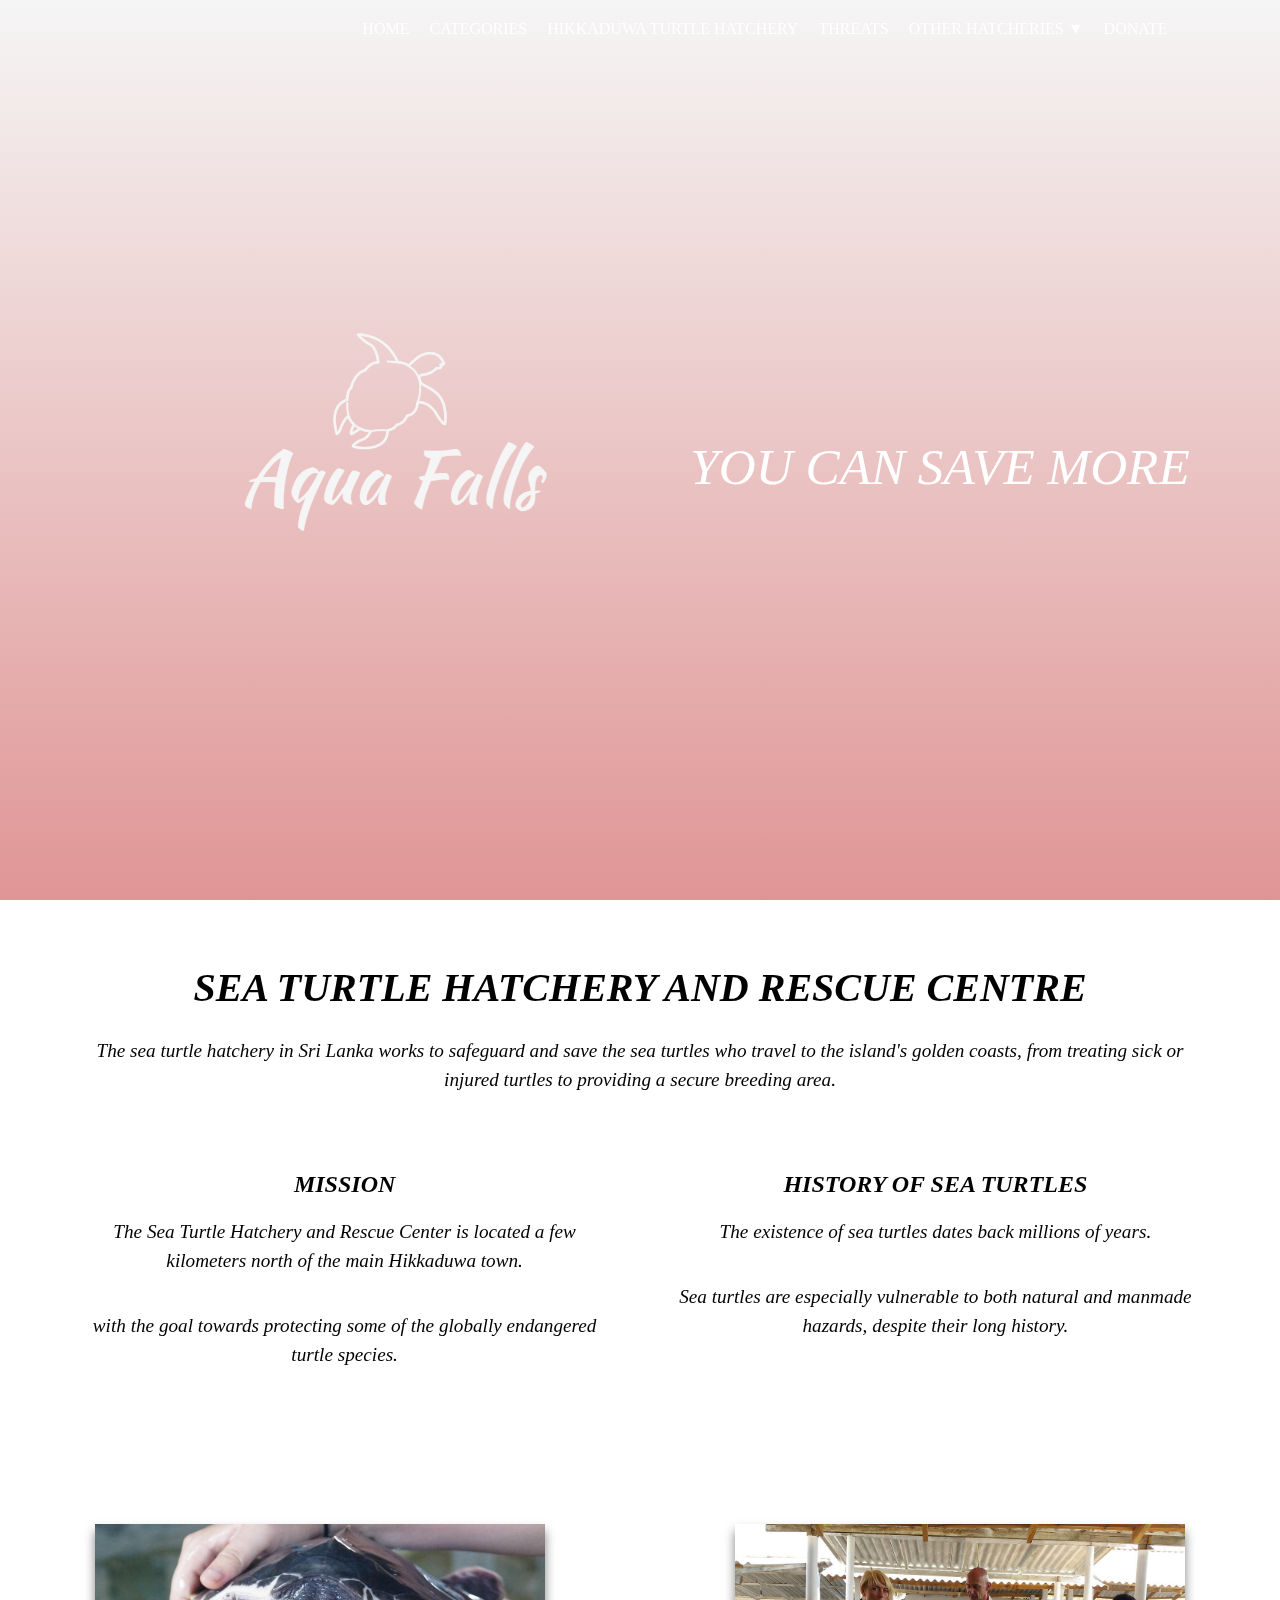
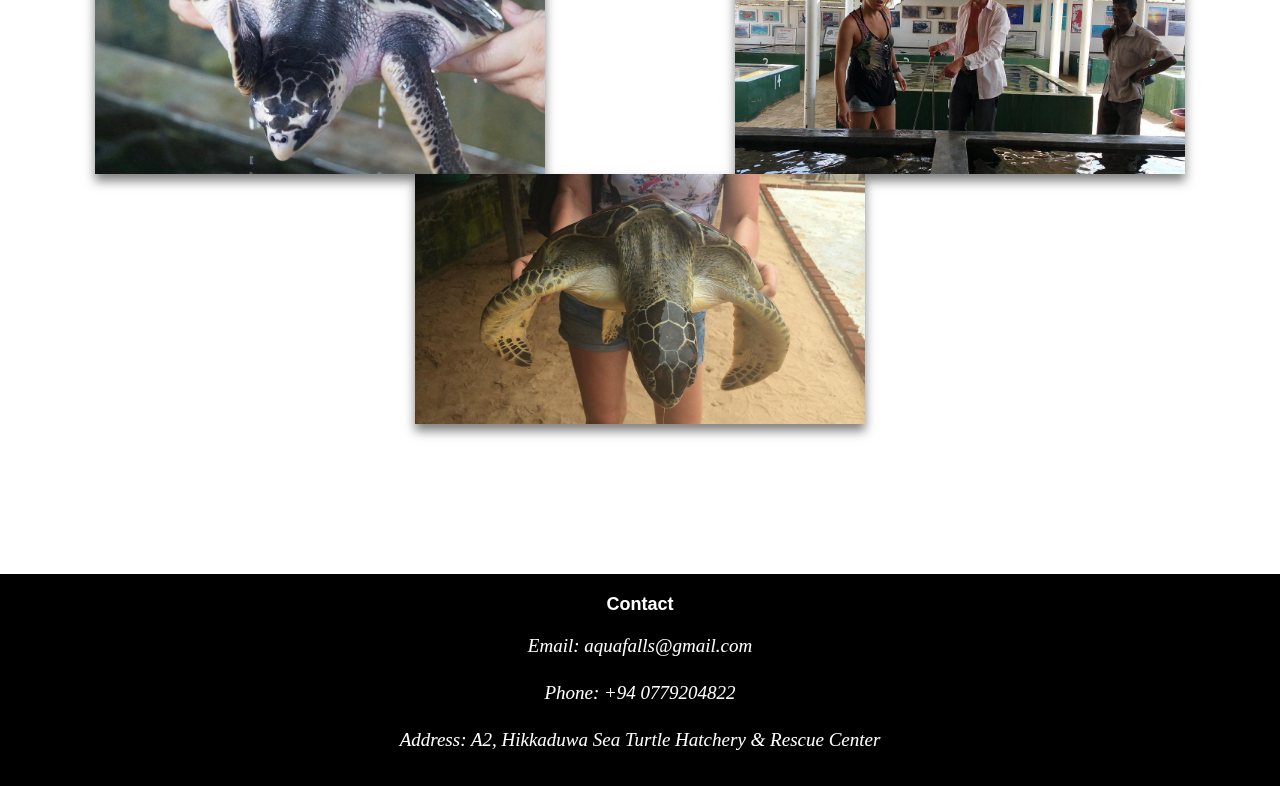
==== index.html @ e220e7ec "Add files via upload" ====
<!DOCTYPE html>
<html>
<head>
    <meta name="viewport" content="width=device-width, initial-scale=1.0">
    <title>Home | AF</title>
    <link rel="stylesheet" href="Turtle.css">
   
</head>
<body>
    <div class="heading">
        <video autoplay loop muted playsinline class="backgroundvid"> 
            <source src="Video/turtle19.mp4" type="video/mp4">
        </video>
        <img src="images/Aqua Falls-1.png" class="logo">
        
        
        <nav>
            
            <div class="navlinks" id="navlinks">
                
                <ul>
                    <li class="current-page"><a href="#second-page">Home</a></li>
                    <li class="current-page"><a href="Turtle2.html">Categories</a></li>
                    <li class="current-page"><a href="Turtle3.html">Hikkaduwa Turtle Hatchery</a></li>
                    <li class="current-page"><a href="Turtle4.html">Threats</a></li>
                    <li class="current-page"><a > Other Hatcheries ▼</a>
                        <ul class="dropdown-list">
                          <li><a href="Turtle5.html">Kosgoda Hatchery</a></li>
                          <li><a href="Turtle6.html">Bentota Hatchery</a></li>
                        </ul>
                      </li>
                    <li class="current-page"><a href="Turtle7.html">Donate</a></li>
                </ul>
            </div>
           
        </nav>
    

        <div class="content">
            
            <h1>YOU CAN SAVE MORE</h1>
        </div>
    </div>
    

    <div id="second-page" class="second-page">
        <section class="text">
            <h1>SEA TURTLE HATCHERY AND RESCUE CENTRE</h1>
            <p>The sea turtle hatchery in Sri Lanka works to safeguard and save the sea turtles who travel to the island's golden coasts, from treating sick or injured turtles to providing a secure breeding area.</p>
            <div class="textmain">
                <div class="row">
                    <h2>MISSION</h2>
                    <p>The Sea Turtle Hatchery and Rescue Center is located a few kilometers north of the main Hikkaduwa town.</p>
                    <p>with the goal towards protecting some of the globally endangered turtle species.</p>
                </div>
                <div class="row">
                    <h2>HISTORY OF SEA TURTLES</h2>
                    <p>The existence of sea turtles dates back millions of years.</p>
                    <p>Sea turtles are especially vulnerable to both natural and manmade hazards, despite their long history.</p>
                </div>
            </div>
        </section>

        <div class="parent">
            <div class="img1">
                <img src="images/turtle11.jpg">
                <div class="info">
                    <p>The sea turtle hatchery in Sri Lanka strives to safeguard and save the sea turtles that visit the island's golden coasts, <br> from rehabilitating injured sea turtles to providing a safe nesting habitat. <br> It typically requires about two days for eggs to hatch </p>
                </div>
            </div>
            <div class="img1">
                <img src="images/turtle12.jpg">
                <div class="info">
                   
                    <p>Visitors are able to observe turtle eggs that were safely buried in the sand hatchery. <br> Turtles are treated very tenderly and with extreme concern for their appropriate development so that they can be securely released into the sea and live in their natural environment. </p>
                </div>
            </div>
            <div class="img1">
                <img src="images/turtle13.jpg">
                <div class="info">
                   
                    <p>Visitors can witness turtles of various sizes; turtles must develop in order to be released and live on their own. <br> Visitors will also be able to witness turtles with deformed bodily parts, such as those lacking forelegs or rear legs.</p>
                </div>
            </div>
        </div>
    </div>
    <section>
        <div class="Footer">
            <div class="Footer-Contact">
                <h3>Contact</h3>
                <p>Email: aquafalls@gmail.com</p>
                <p>Phone: +94 0779204822</p>
                <p>Address: A2, Hikkaduwa
                    Sea Turtle Hatchery & Rescue Center</p>
            </div>
           
        </div>
    </section>
    
</body>
</html>
---- Turtle.css ----
* {
    margin: 0;
    padding: 0;
    box-sizing: border-box;
    font-family: 'Poppins', sans-serif;
    filter: brightness(100%);
}

.heading {
    width: 100%;
    height: 100vh;
    background-image: linear-gradient(rgba(241, 241, 241, 0.7), rgba(211, 104, 104, 0.7));
    position: relative;
    padding: 0 5%;
    display: flex;
    align-items: center;
    justify-content: center;
}

nav {
    width: 100%;
    position: absolute;
    top: 0;
    left: 0;
    padding: 20px 8%;
    display:grid;
    justify-content: end;
    
   
}

nav .fa {
  display: none;
}

.logo {
    width: 600px;
    position: relative;
    top: 0;
    left: 0;
    
}
.dropdown-list {
    display: none;
    position: absolute;
    background-color: transparent;
    padding: 0;
    margin: 0;
   
    z-index: 1;
    opacity: 0;
    transition: opacity 0.3s ease;
  }
  
  li.current-page:hover .dropdown-list {
    display: block;
    opacity: 1;
  }
  
  .dropdown-list li {
    list-style: none;
    padding: 8px 16px;
  }
  
  .dropdown-list li a {
    display: block;
    color: #fffafa;
    text-decoration: none;
  }
  
  .dropdown-list li a:hover {
    background-color: #f24141;
  }
  

.navlinks ul li a{
    text-decoration: none;
    color: #fff;
    text-transform: uppercase;
    font-family: cursive;

}
.navlinks ul li{
    list-style: none;
    display: inline-block;
    margin:0 10px;
    position: relative;
    

}
.navlinks ul li::after{
    content:'';
    height:3px;
    width:0;
    background: #009688;;
    position: absolute;
    left:0;
    bottom:-10px;
    transition:0.5s;
}

.navlinks ul li:hover::after{
    width:100%;
}



.content {
    text-align: center;
}

.content h1 {
    font-style: italic;
    font-family: cursive;
    font-size: 50px;
    color: #fff;
    font-weight: 500;
   

   
}



.content a {
    font-family: cursive;
    font-style: unset;
    text-decoration: none;
    display: inline-block;
    color: black;
    font-size: 24px;
    border: 1px solid #fff;
    padding: 11px 60px;
    border-radius: 50px;
    margin-top: 80px;
}

.backgroundvid {
    position: absolute;
    right: 0;
    bottom: 0;
    z-index: -1;
    background-size: cover;
}




.text {
    width: 70%;
    margin: auto;
    text-align: center;
    padding-top: 50px;
    background-color: white;
    margin-top: 40px;
    
}



h1 {
    font-size: 34px;
    font-weight: 600;
    font-style: italic;
    font-family: cursive;
}

p {
    color: #000000;
    font-size: 19px;
    font-weight: 300;
    line-height: 22px;
    padding: 10px;
    font-style: italic;
    font-family: cursive;
}

.textmain {
    margin-top: 5%;
    display: flex;
    justify-content: left;
    font-style: italic;
    font-family: cursive;
}

h2 {
    font-family: cursive;
    text-align: center;
    font-weight: 600;
    margin: 10px 0;
}

.parent {
    display: flex;
    width: 100%;
    justify-content: space-around;
    margin-top: 50px;
    margin-bottom: 50px;
    
    
}

.img1{
    width: 450px;
    height: 250px;
    padding: 2rem 1rem;
    background: #fff;
    position: relative;
    display: flex;
    align-items: flex-end;
    box-shadow: 0px 7px 10px rgba(0,0,0,0.5);
    transition: 0.5s ease-in-out;
   
}


.img1:hover {
    transform: translateY(20px);
}

.img1:before {
    content: "";
    position: absolute;
    top: 0;
    left: 0;
    display: block;
    width: 450px;
    height: 250px;
    background: linear-gradient(to bottom,rgba(6, 208, 253, 0.5), rgb(51, 58, 255));
    z-index: 2;
    transition: 0.5s all;
    opacity: 0;
    
}

.img1:hover:before {
    opacity: 1;
}
.img1 img{
    width: 450px;
    height: 250px;
    object-fit: cover;
    position: absolute;
    top: 0;
    left: 0;
    

}


.img1 .info{
    position: relative;
    z-index: 3;
    color: #fff;
    opacity: 0;
    transform: translateY(30px);
    transition: 0.5s all;
    
    
}

.info p{
    align-items: center;
    justify-content: center;
    color: black;
    font-weight: 600;
    font-family:'Lucida Sans', 'Lucida Sans Regular', 'Lucida Grande', 'Lucida Sans Unicode', Geneva, Verdana, sans-serif;
    font-size: larger;

}
.img1:hover .info{
    opacity: 1;
    transform: translateY(0px);

}

.img1 .info h2{
       margin-top: -20px;
       font-family: cursive;
       font-weight: 400;


}
.img1 .info p{
  
    font-size: 15px;
    margin-top: 8px;
    margin-bottom: 20px;
}

/* End of first page */

/* Footer styles */

.Footer {
    background-color: #000000;
    padding: 20px;
    text-align: center;
    border: 0px solid #000000;  
    margin-top: 150px;
    width: 100%;
    height: 100%;
  }
  
  .Footer h3 {
    font-size: 18px;
    margin-bottom: 10px;
    color: #fff;
  }
  
  .Footer p {
    margin-bottom: 5px;
    color: #fff;
  }
  
  .Footer ul {
    list-style-type: none;
    padding: 0;
    margin-top: 10px;
  }
  
  .Footer ul li {
    display: inline-block;
    margin-right: 10px;
  }
  
  .Footer ul li a {
    color: #333;
    text-decoration: none;
  }
  
  .Footer ul li a:hover {
    color: #666;
  }
  
  
/* second-page */

.parent2 {
    display: grid;
    grid-template-columns: repeat(3, 2fr);
    grid-template-rows: repeat(2, auto);
    gap: 50px;
    justify-content: center;
    margin-top: 170px;
}

.img2{
  width: 450px;
  height: 250px;
  padding: 2rem 1rem;
  background: #fff;
  position: relative;
  display: flex;
  align-items: flex-end;
  box-shadow: 0px 7px 10px rgba(0,0,0,0.5);
  transition: 0.5s ease-in-out;
 
}


.img2:hover {
  transform: translateY(20px);
}

.img2:before {
  content: "";
  position: absolute;
  top: 0;
  left: 0;
  display: block;
  width: 450px;
  height: 250px;
  background: linear-gradient(to bottom,rgba(6, 208, 253, 0.5), rgb(51, 58, 255));
  z-index: 2;
  transition: 0.5s all;
  opacity: 0;
  
}

.img2:hover:before {
  opacity: 1;
}
.img2 img{
  width: 450px;
  height: 250px;
  object-fit: cover;
  position: absolute;
  top: 0;
  left: 0;
  

}


.img2 .info1{
  position: relative;
  z-index: 3;
  color: #fff;
  opacity: 0;
  transform: translateY(30px);
  transition: 0.5s all;
  
  
}

.info1 p{
  align-items: center;
  justify-content: center;
  color: black;
  font-weight: 600;
  font-family:'Lucida Sans', 'Lucida Sans Regular', 'Lucida Grande', 'Lucida Sans Unicode', Geneva, Verdana, sans-serif;
  font-size: larger;

}
.img2:hover .info1{
  opacity: 1;
  transform: translateY(0px);

}

.img2 .info1 h2{
     margin-top: -20px;
     font-family: cursive;
     font-weight: 400;


}
.img2 .info1 p{

  font-size: 15px;
  margin-top: 8px;
  margin-bottom: 20px;
}
.parent2 h2{
    font-family: cursive;
    font-weight: 600;
    color: rgb(6, 0, 47);


    
}
.image-button {
    display: inline-block;
    width: 400px; 
    height: 300px; 
    border: none;
    transition: opacity 0.3s ease;
    align-items: center;
    justify-content: center;
  }
  
  .image-button:hover {
    opacity: 0.8;
    
  }
  

  /* table */
  .turtle-table {
    width: 100%;
    border-collapse: collapse;
    margin-top: 50px;
    margin-left: auto;
    margin-right: auto;
  }
  
  .turtle-table th,
  .turtle-table td {
    padding: 12px;
    text-align: center;
    border-bottom: 1px solid #000000;
    font-family: "Arial", sans-serif;
    font-size: 14px;
  }
  
  .turtle-table th {
    background-color: #f2f2f2;
    font-weight: bold;
  }
  
  .turtle-table td {
    background-color: #ffffff;
  }
  
  .turtle-table img {
    max-width: 100%;
    height: auto;
    box-shadow: 0px 2px 4px rgba(0, 0, 0, 0.1);
  }
  
  .turtle-table a {
    text-decoration: none;
  }
  
  .turtle-table a:hover {
    opacity: 0.8;
  }
  
  .table-footer img {
    max-width: 300px;
    margin-top: -80px;
    margin-bottom: -120px;
    box-shadow: 0px 0px 0px rgba(0, 0, 0, 0.5);
  }
  
  

  /* third-page */


  .fourth-header {
    width: 100%;
    height: 100vh;
    position: relative;
    padding: 0 5%;
    display: flex;
    align-items: center;
    justify-content: center;
    background-color: #f7f7f7;
  }
  
  .fourth-header2 {
    position: absolute;
    top: 50%;
    left: 50%;
    transform: translate(-50%, -50%);
    color: #333333;
    text-align: center;
    font-family: 'Segoe UI', Tahoma, Geneva, Verdana, sans-serif;
  }
  
  .fourth-header2 h1 {
    font-size: 45px;
    font-weight: 500;
    color: #000000;
    margin-top: 50px;
  }
  
  .fourth-header2 p {
    font-size: 22px;
    font-weight: 400;
    line-height: 1.5;
    color: #f5f5f5;
    margin-top: 30px;
    font-family:Georgia, 'Times New Roman', Times, serif;
  }
  

 

  
 

  /* links for 2nd page */
  .navlinks2 ul li a{
    text-decoration: none;
    color: #000000;
    text-transform: uppercase;
    font-family: cursive;

}
.navlinks2 ul li{
    list-style: none;
    display: inline-block;
    margin:0 20px;
    position: relative;
    

}
.navlinks2 ul li::after{
    content:'';
    height:3px;
    width:0;
    background: #000000;;
    position: absolute;
    left:0;
    bottom:-10px;
    transition:0.5s;
}

.navlinks2 ul li:hover::after{
    width:100%;
}

.backgroundvid2 {
  position: absolute;
  right: 0;
  bottom: 0;
  z-index: -1;
  background-size: cover;
}
/* 3rd page images */

.container .card .image {
    position: relative;
    width: 450px;
    height: 250px;
    background-size: cover;
    background-position: center;
  }
  
  .container .card .image img {
    width: 470px;
    height: 270px;
    object-fit: cover;
  }
  
  
  
  .container {
    display: flex;
    justify-content: center;
    align-items: center;
    flex-wrap: wrap;
    margin-top: 50px;
  }
  
  .container .card {
    position: relative;
    width: 450px;
    height: 250px;
    margin: 50px;
  }
  
  .container .card:nth-of-type(2) {
    transform: rotate(5deg);
  }
  
  .container .card .image {
    position: relative;
    width: 450px;
    height: 250px;
    background-size: cover;
   
  }
  
  .container .card:before {
    content: "";
    position: absolute;
    top: 0;
    left: 0;
    width: 450px;
    height: 250px;
    border: 10px solid #fb4545;
    z-index: 1;
    background: linear-gradient(145deg, #ffffff, #e6e6e6);
    box-shadow: 7px 7px 21px #ffffff, -7px -7px 21px #db7878;
    background: transparent;
   
  }
  

  
  
  
  .container .card .info {
    position: absolute;
    top: 0;
    left: 0;
    width: 450px;
    height: 250px;
    padding: 50px 30px 30px 30px;
    transform: translate(10px, 10px);
    text-align: center;
    background-color: rgba(254, 82, 82, 0.5);
    color: #fff;
    line-height: 1.4;
    font-size: 20px;
    opacity: 0;
    transition-duration: 1s;
  }
  
  .container .card:hover .info {
    opacity: 1;
  }
  
  
  .fourth-section {
    position: relative;
    color: #333333;
    text-align: center;
    font-family:Cambria, Cochin, Georgia, Times, 'Times New Roman', serif;
    margin-top: 40px;
  }
  
  .fourth-header3 h2 {
    font-size: 28px;
    font-weight: 200;
    color: #000000;
    margin-bottom: 20px;
    font-family:'Lucida Sans', 'Lucida Sans Regular', 'Lucida Grande', 'Lucida Sans Unicode', Geneva, Verdana, sans-serif;
  }
  
  .map-container {
    width: 100%;
    height: 450px;
    margin-top: 20px;
    border-top: 5px solid black;
  }
  
  .map-container iframe {
    width: 100%;
    height: 600px;
  
  }

  * {
    margin: 0;
    padding: 0;
    box-sizing: border-box;
    font-family: 'Poppins', sans-serif;
    filter: brightness(100%);
}

/* Heading */
.heading {
    width: 100%;
    height: 100vh;
    background-image: linear-gradient(rgba(241, 241, 241, 0.7), rgba(211, 104, 104, 0.7));
    position: relative;
    padding: 0 5%;
    display: flex;
    align-items: center;
    justify-content: center;
}

.logo {
    width: 100%;
    max-width: 600px;
    height: auto;
}

.navlinks ul {
    list-style: none;
    display: flex;
    justify-content: flex-end;
}

.navlinks ul li {
    margin: 0 10px;
    position: relative;
}

.navlinks ul li::after {
    content: '';
    height: 3px;
    width: 0;
    background: #009688;
    position: absolute;
    left: 0;
    bottom: -10px;
    transition: 0.5s;
}

.navlinks ul li:hover::after {
    width: 100%;
}

.navlinks ul li a {
    text-decoration: none;
    color: #fff;
    text-transform: uppercase;
    font-family: cursive;
}

.dropdown-list {
    display: none;
    position: absolute;
    background-color: transparent;
    padding: 0;
    margin: 0;
    z-index: 1;
    opacity: 0;
    transition: opacity 0.3s ease;
}

li.current-page:hover .dropdown-list {
    display: block;
    opacity: 1;
}

.dropdown-list li {
    list-style: none;
    padding: 8px 16px;
}

.dropdown-list li a {
    display: block;
    color: #fffafa;
    text-decoration: none;
}

.dropdown-list li a:hover {
    background-color: #f24141;
}

.content {
    text-align: center;
}

.content h1 {
    font-style: italic;
    font-family: cursive;
    font-size: 4vw;
    color: #fff;
    font-weight: 500;
    margin-top: 2rem;
}

/* Text Section */
.text {
    width: 100%;
    max-width: 1200px;
    margin: 2rem auto;
    padding: 2rem;
    background-color: white;
}

.text h1 {
    font-size: 2.5rem;
    font-weight: 600;
    font-style: italic;
    font-family: cursive;
    margin-bottom: 1rem;
}

.text p {
    font-size: 1.2rem;
    font-weight: 300;
    line-height: 1.5;
    margin-bottom: 1rem;
    font-style: italic;
    font-family: cursive;
}

.textmain {
    margin-top: 5%;
    display: flex;
    flex-wrap: wrap;
    justify-content: space-between;
    font-style: italic;
    font-family: cursive;
}

.textmain .row {
    flex: 0 0 48%;
    margin-bottom: 2rem;
}

.textmain h2 {
    font-family: cursive;
    text-align: center;
    font-weight: 600;
    margin: 10px 0;
}

/* Image Section */
.parent {
    display: flex;
    justify-content: space-around;
    flex-wrap: wrap;
    width: 100%;
    margin-top: 5%;
    font-style: italic;
    font-family: cursive;
}

.image-container {
    flex: 0 0 31%;
    margin-bottom: 2rem;
}

.image-container img {
    width: 100%;
    height: auto;
}

.image-container p {
    font-size: 1.2rem;
    font-weight: 300;
    text-align: center;
    margin-top: 1rem;
}

/* Footer */
.footer {
    width: 100%;
    background-color: #333;
    color: #fff;
    padding: 1rem;
    text-align: center;
    font-size: 0.8rem;
    font-style: italic;
    font-family: cursive;
}

.footer a {
    color: #fff;
    text-decoration: none;
}

@media only screen and (max-width: 768px) {
    .navlinks ul li {
        margin: 0 5px;
    }

    .content h1 {
        font-size: 6vw;
    }

    .textmain .row {
        flex: 0 0 100%;
    }

    .image-container {
        flex: 0 0 100%;
    }
    .navlinks {
      flex-direction: column;
  }

  .navlinks ul li {
      margin: 10px 0;
  }

  .navlinks ul li::after {
      display: none;
  }

  .dropdown-list {
      position: static;
      opacity: 1;
      background-color: transparent;
      margin-top: 10px;
  }

  .dropdown-list li {
      padding: 8px 0;
  }

}
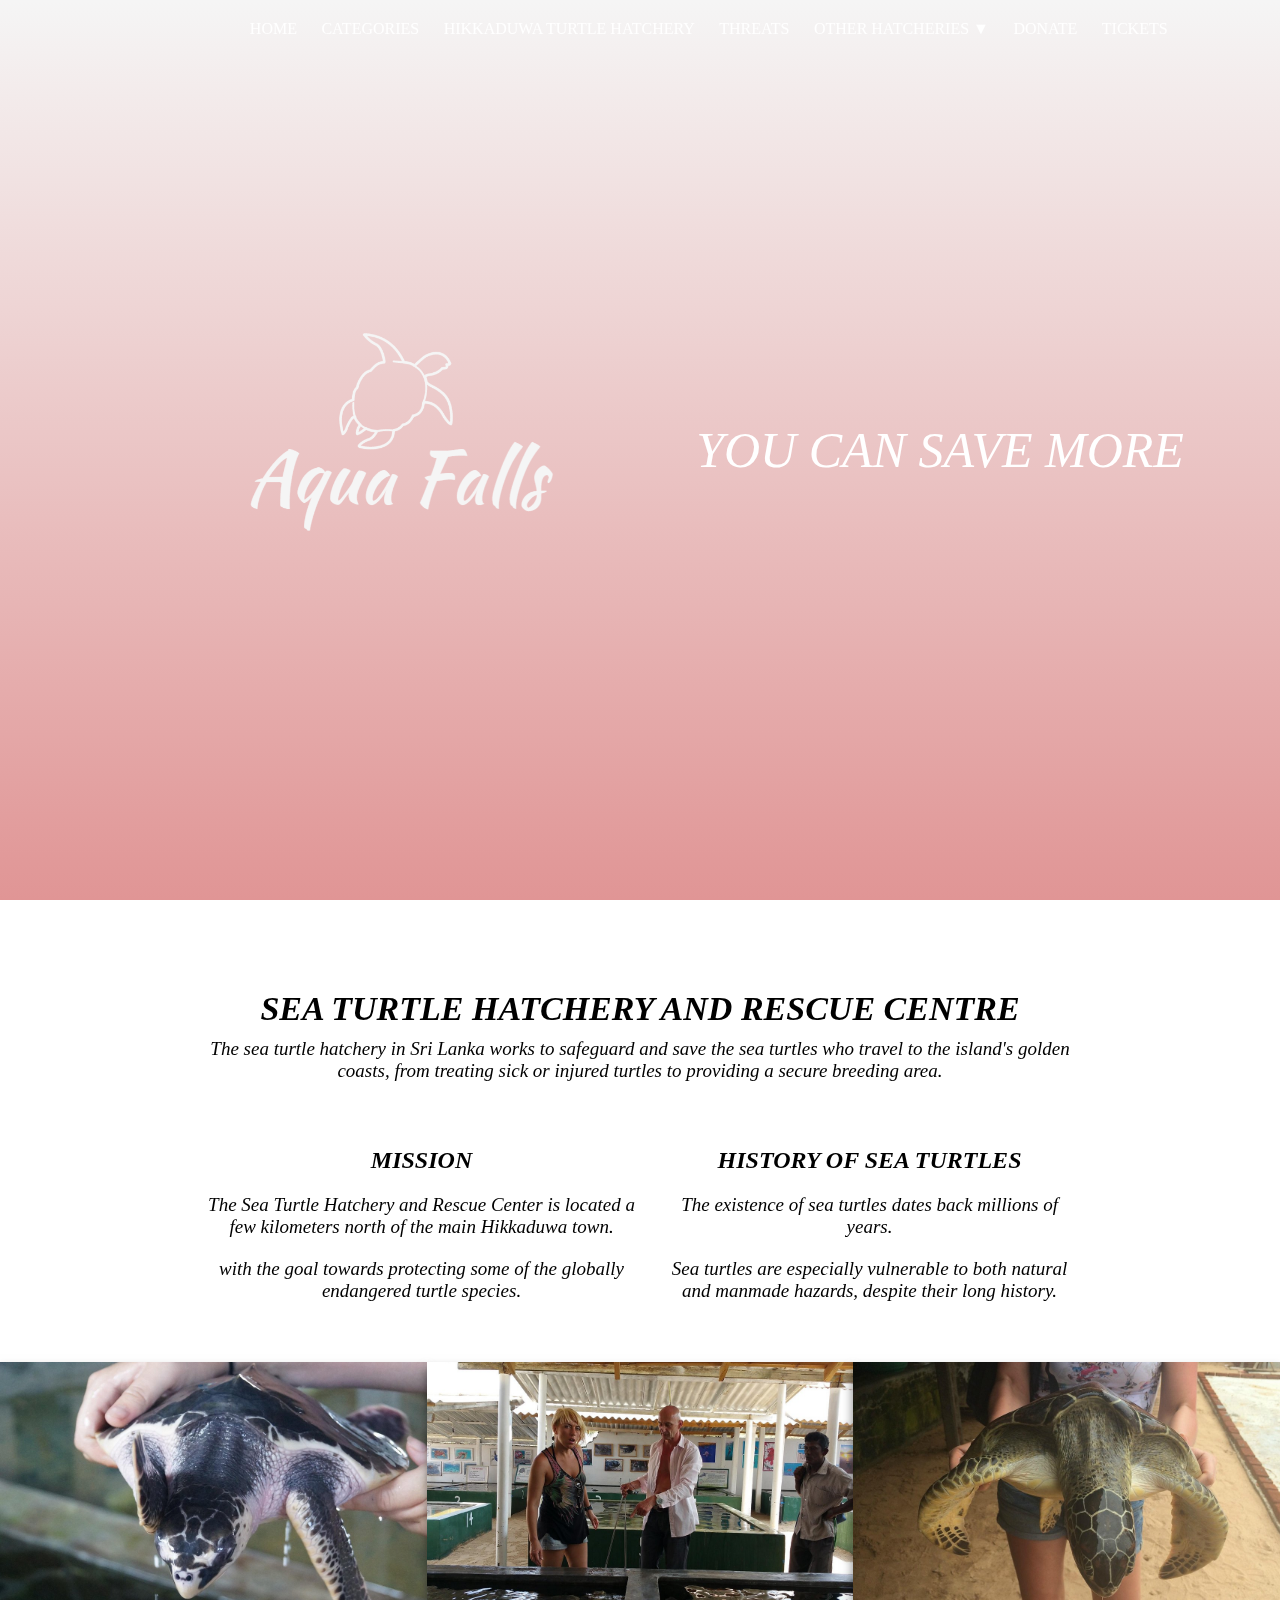
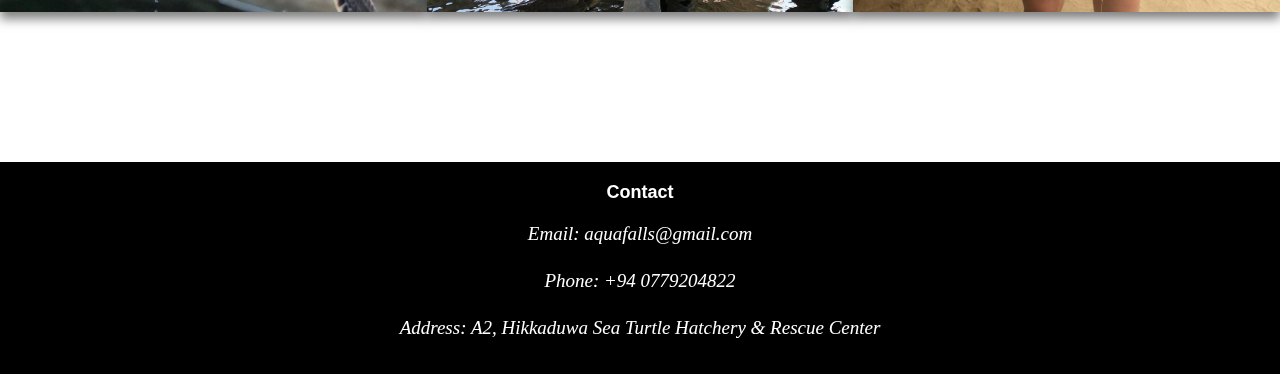
==== commit 3c08929d: "Add files via upload" ====
--- a/index.html
+++ b/index.html
@@ -30,6 +30,7 @@
                         </ul>
                       </li>
                     <li class="current-page"><a href="Turtle7.html">Donate</a></li>
+                    <li class="current-page"><a href="Tickets-pg.html">Tickets</a></li>
                 </ul>
             </div>
            
@@ -96,6 +97,12 @@
            
         </div>
     </section>
+
+
+    <!-- references -->
+    <!-- kasadoo.com (n.d.). Turtle farm in Hikkaduwa. [online] KASADOO. Available at: https://kasadoo.com/sri-lanka/attractions/turtle-farm-in-hikkaduwa [Accessed 19 May 2023]. -->
+
+
     
 </body>
 </html>
--- a/Turtle.css
+++ b/Turtle.css
@@ -88,11 +88,11 @@
     
 
 }
-.navlinks ul li::after{
+.navlinks ul li:hover::after{
     content:'';
     height:3px;
     width:0;
-    background: #009688;;
+    background: #2007fd;;
     position: absolute;
     left:0;
     bottom:-10px;
@@ -129,7 +129,7 @@
     display: inline-block;
     color: black;
     font-size: 24px;
-    border: 1px solid #fff;
+    border: 1px solid #e70707;
     padding: 11px 60px;
     border-radius: 50px;
     margin-top: 80px;
@@ -151,7 +151,7 @@
     margin: auto;
     text-align: center;
     padding-top: 50px;
-    background-color: white;
+    background-color: rgb(255, 255, 255);
     margin-top: 40px;
     
 }
@@ -705,246 +705,4 @@
   
   }
 
-  * {
-    margin: 0;
-    padding: 0;
-    box-sizing: border-box;
-    font-family: 'Poppins', sans-serif;
-    filter: brightness(100%);
-}
-
-/* Heading */
-.heading {
-    width: 100%;
-    height: 100vh;
-    background-image: linear-gradient(rgba(241, 241, 241, 0.7), rgba(211, 104, 104, 0.7));
-    position: relative;
-    padding: 0 5%;
-    display: flex;
-    align-items: center;
-    justify-content: center;
-}
-
-.logo {
-    width: 100%;
-    max-width: 600px;
-    height: auto;
-}
-
-.navlinks ul {
-    list-style: none;
-    display: flex;
-    justify-content: flex-end;
-}
-
-.navlinks ul li {
-    margin: 0 10px;
-    position: relative;
-}
-
-.navlinks ul li::after {
-    content: '';
-    height: 3px;
-    width: 0;
-    background: #009688;
-    position: absolute;
-    left: 0;
-    bottom: -10px;
-    transition: 0.5s;
-}
-
-.navlinks ul li:hover::after {
-    width: 100%;
-}
-
-.navlinks ul li a {
-    text-decoration: none;
-    color: #fff;
-    text-transform: uppercase;
-    font-family: cursive;
-}
-
-.dropdown-list {
-    display: none;
-    position: absolute;
-    background-color: transparent;
-    padding: 0;
-    margin: 0;
-    z-index: 1;
-    opacity: 0;
-    transition: opacity 0.3s ease;
-}
-
-li.current-page:hover .dropdown-list {
-    display: block;
-    opacity: 1;
-}
-
-.dropdown-list li {
-    list-style: none;
-    padding: 8px 16px;
-}
-
-.dropdown-list li a {
-    display: block;
-    color: #fffafa;
-    text-decoration: none;
-}
-
-.dropdown-list li a:hover {
-    background-color: #f24141;
-}
-
-.content {
-    text-align: center;
-}
-
-.content h1 {
-    font-style: italic;
-    font-family: cursive;
-    font-size: 4vw;
-    color: #fff;
-    font-weight: 500;
-    margin-top: 2rem;
-}
-
-/* Text Section */
-.text {
-    width: 100%;
-    max-width: 1200px;
-    margin: 2rem auto;
-    padding: 2rem;
-    background-color: white;
-}
-
-.text h1 {
-    font-size: 2.5rem;
-    font-weight: 600;
-    font-style: italic;
-    font-family: cursive;
-    margin-bottom: 1rem;
-}
-
-.text p {
-    font-size: 1.2rem;
-    font-weight: 300;
-    line-height: 1.5;
-    margin-bottom: 1rem;
-    font-style: italic;
-    font-family: cursive;
-}
-
-.textmain {
-    margin-top: 5%;
-    display: flex;
-    flex-wrap: wrap;
-    justify-content: space-between;
-    font-style: italic;
-    font-family: cursive;
-}
-
-.textmain .row {
-    flex: 0 0 48%;
-    margin-bottom: 2rem;
-}
-
-.textmain h2 {
-    font-family: cursive;
-    text-align: center;
-    font-weight: 600;
-    margin: 10px 0;
-}
-
-/* Image Section */
-.parent {
-    display: flex;
-    justify-content: space-around;
-    flex-wrap: wrap;
-    width: 100%;
-    margin-top: 5%;
-    font-style: italic;
-    font-family: cursive;
-}
-
-.image-container {
-    flex: 0 0 31%;
-    margin-bottom: 2rem;
-}
-
-.image-container img {
-    width: 100%;
-    height: auto;
-}
-
-.image-container p {
-    font-size: 1.2rem;
-    font-weight: 300;
-    text-align: center;
-    margin-top: 1rem;
-}
-
-/* Footer */
-.footer {
-    width: 100%;
-    background-color: #333;
-    color: #fff;
-    padding: 1rem;
-    text-align: center;
-    font-size: 0.8rem;
-    font-style: italic;
-    font-family: cursive;
-}
-
-.footer a {
-    color: #fff;
-    text-decoration: none;
-}
-
-@media only screen and (max-width: 768px) {
-    .navlinks ul li {
-        margin: 0 5px;
-    }
-
-    .content h1 {
-        font-size: 6vw;
-    }
-
-    .textmain .row {
-        flex: 0 0 100%;
-    }
-
-    .image-container {
-        flex: 0 0 100%;
-    }
-    .navlinks {
-      flex-direction: column;
-  }
-
-  .navlinks ul li {
-      margin: 10px 0;
-  }
-
-  .navlinks ul li::after {
-      display: none;
-  }
-
-  .dropdown-list {
-      position: static;
-      opacity: 1;
-      background-color: transparent;
-      margin-top: 10px;
-  }
-
-  .dropdown-list li {
-      padding: 8px 0;
-  }
-
-}
-
-
-
-
-  
-
-
-   + 